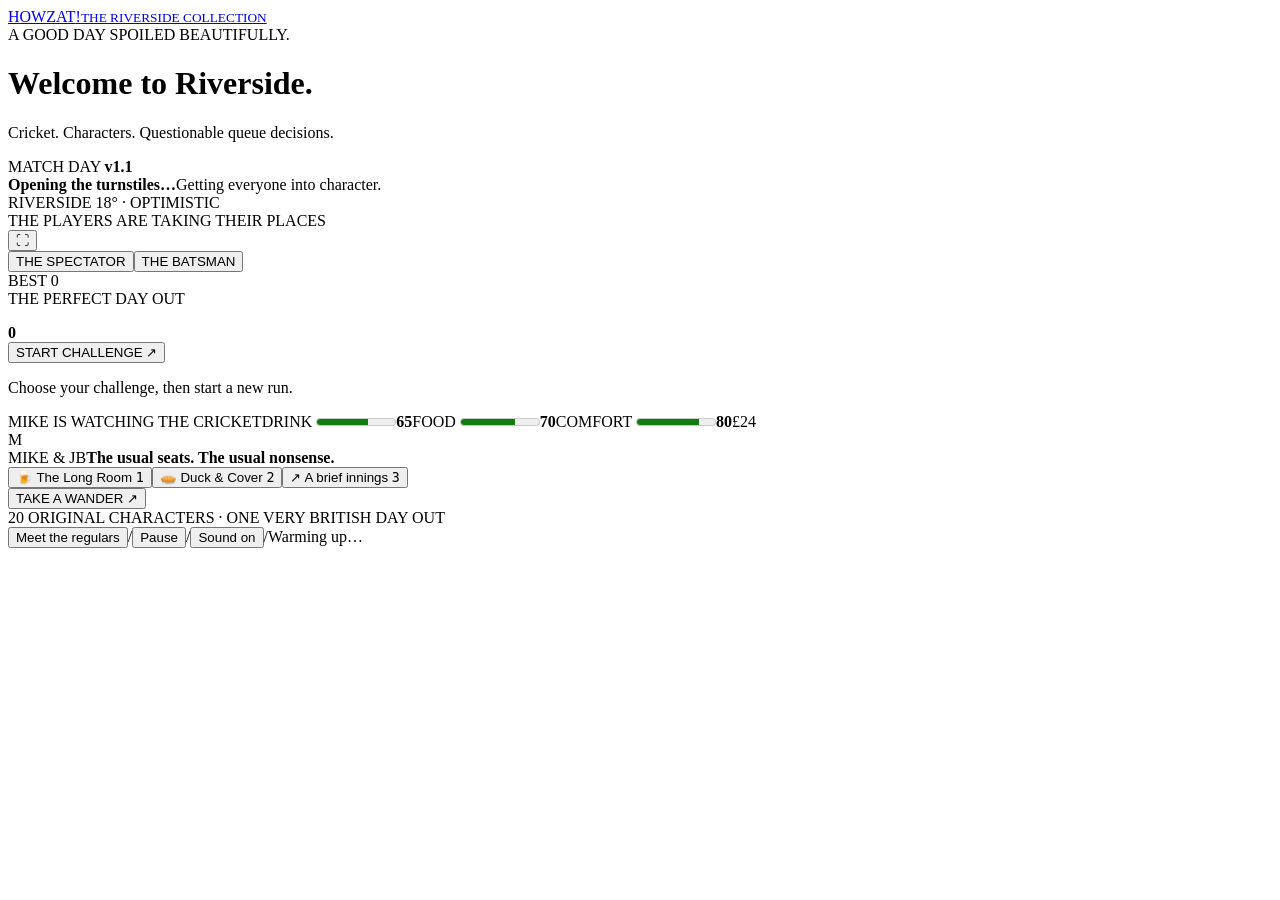
==== index.html @ 072b2ce3 "Publish HOWZAT v1 external test from a287c9a" ====
<!doctype html>
<html lang="en">
<head>
  <meta charset="UTF-8" />
  <meta name="viewport" content="width=device-width, initial-scale=1, viewport-fit=cover" />
  <meta name="theme-color" content="#152b27" />
  <title>HOWZAT! — A good day spoiled beautifully.</title>
  <script type="module" crossorigin src="/howzat-v1/assets/sprite-DUSvg-Z0.js"></script>
  <link rel="modulepreload" crossorigin href="/howzat-v1/assets/previewBuild-Dtl6fSpI.js">
  <link rel="modulepreload" crossorigin href="/howzat-v1/assets/phaser-B61OQUcB.js">
  <link rel="modulepreload" crossorigin href="/howzat-v1/assets/rng-VQFrfh1t.js">
  <link rel="modulepreload" crossorigin href="/howzat-v1/assets/mikeTuning04-BkZv1tYS.js">
  <link rel="modulepreload" crossorigin href="/howzat-v1/assets/commentary03-AoPJq0z1.js">
  <link rel="stylesheet" crossorigin href="/howzat-v1/assets/sprite-TV0q57AK.css">
</head>
<body>
  <main class="cabinet">
    <header class="masthead">
      <a class="wordmark" href="./index.html" aria-label="Howzat home">HOWZAT<span>!</span><small>THE RIVERSIDE COLLECTION</small></a>
      <div class="match-heading"><span class="eyebrow">A GOOD DAY SPOILED BEAUTIFULLY.</span><h1>Welcome to Riverside.</h1><p>Cricket. Characters. Questionable queue decisions.</p></div>
      <div class="edition"><span class="live-dot"></span> MATCH DAY <b>v1.1</b></div>
    </header>
    <section class="ground-frame" aria-label="Animated Riverside cricket ground">
      <div id="stage" role="img" aria-label="Isometric Riverside ground with animated cricket in the foreground, a spectator stand and a concourse"></div>
      <div id="loading"><span class="loading-ball"></span><strong>Opening the turnstiles…</strong><span>Getting everyone into character.</span></div>
      <div class="ground-tag"><span class="live-dot"></span> RIVERSIDE <span class="weather">18° · OPTIMISTIC</span></div>
      <div class="match-ribbon" aria-live="polite"><span id="delivery-label">THE PLAYERS ARE TAKING THEIR PLACES</span></div>
      <div id="toast" class="toast" aria-live="polite"></div>
      <button id="fullscreen" class="fullscreen" aria-label="Toggle fullscreen" title="Fullscreen">⛶</button>
      <div id="run-result" class="run-result" hidden><div class="result-card"><span id="result-kicker" class="eyebrow"></span><h2 id="result-title"></h2><strong id="result-score"></strong><span class="result-points">ARCADE POINTS</span><p id="result-detail"></p><p id="result-quip"></p><div><button id="play-again" class="primary">ANOTHER INNINGS ↗</button><button id="other-mode">TRY THE OTHER MODE</button></div></div></div>
    </section>
    <section class="arcade-console" aria-label="Arcade challenge">
      <div class="console-heading"><div class="mode-switch" aria-label="Game mode"><button data-mode="spectator" aria-pressed="true">THE SPECTATOR</button><button data-mode="batting" aria-pressed="false">THE BATSMAN</button></div><span id="best-score">BEST 0</span></div>
      <div class="challenge-row"><div class="challenge-copy"><span id="challenge-name" class="eyebrow">THE PERFECT DAY OUT</span><p id="challenge-help"></p></div><div class="challenge-score"><strong id="arcade-score">0</strong><span id="arcade-progress"></span></div><div class="challenge-stats"><span id="arcade-balls"></span><b id="arcade-combo"></b></div><button id="arcade-action" class="primary">START CHALLENGE ↗</button></div>
      <p id="challenge-feedback" class="challenge-feedback" role="status">Choose your challenge, then start a new run.</p>
      <div id="spectator-tools" class="spectator-tools"><span id="moment">MIKE IS WATCHING THE CRICKET</span><label>DRINK <meter id="need-drink" min="0" max="100" low="25" high="50" optimum="90" value="65"></meter><b id="value-drink">65</b></label><label>FOOD <meter id="need-food" min="0" max="100" low="25" high="50" optimum="90" value="70"></meter><b id="value-food">70</b></label><label>COMFORT <meter id="need-comfort" min="0" max="100" low="25" high="50" optimum="90" value="80"></meter><b id="value-comfort">80</b></label><span id="cash">£24</span></div>
      <div id="batting-tools" class="batting-tools" hidden><div class="shot-buttons"><button data-shot="defend">DEFEND <kbd>1</kbd></button><button data-shot="drive">DRIVE <kbd>2</kbd></button><button data-shot="loft">LOFT <kbd>3</kbd></button></div><div class="direction-buttons"><button data-direction="leg">← LEG</button><button data-direction="off">OFF →</button><span id="gap-label">GAP: OFF →</span></div><div class="timing-control"><span id="timing-feedback">WATCH THE MARKER</span><div class="timing-track" aria-label="Shot timing: tap as the moving marker reaches the gold zone"><div class="timing-good"></div><div class="timing-perfect"></div><i id="timing-needle"></i></div></div></div>
    </section>
    <section class="control-desk" aria-label="Ground controls">
      <div class="mike-panel"><span class="portrait-mark">M</span><div><span class="eyebrow">MIKE &amp; JB</span><strong id="mike-status">The usual seats. The usual nonsense.</strong></div></div>
      <div class="venue-buttons"><button data-venue="bar"><span>🍺</span> The Long Room <kbd>1</kbd></button><button data-venue="food"><span>🥧</span> Duck &amp; Cover <kbd>2</kbd></button><button data-venue="toilets"><span>↗</span> A brief innings <kbd>3</kbd></button></div>
      <button id="tour" class="primary">TAKE A WANDER <span>↗</span></button>
    </section>
    <footer><span>20 ORIGINAL CHARACTERS · ONE VERY BRITISH DAY OUT</span><div><button id="cast-toggle">Meet the regulars</button><span class="footer-divider">/</span><button id="pause">Pause</button><span class="footer-divider">/</span><button id="sound" aria-pressed="true">Sound on</button><span class="footer-divider">/</span><output id="performance">Warming up…</output></div></footer>
    <section id="cast" class="cast-gallery" hidden aria-label="The Riverside regulars"><div class="cast-heading"><h2>A ground full of characters.</h2><p>Every regular has somewhere to be. Usually the bar.</p></div><div id="cast-grid"></div></section>
  </main>
</body>
</html>
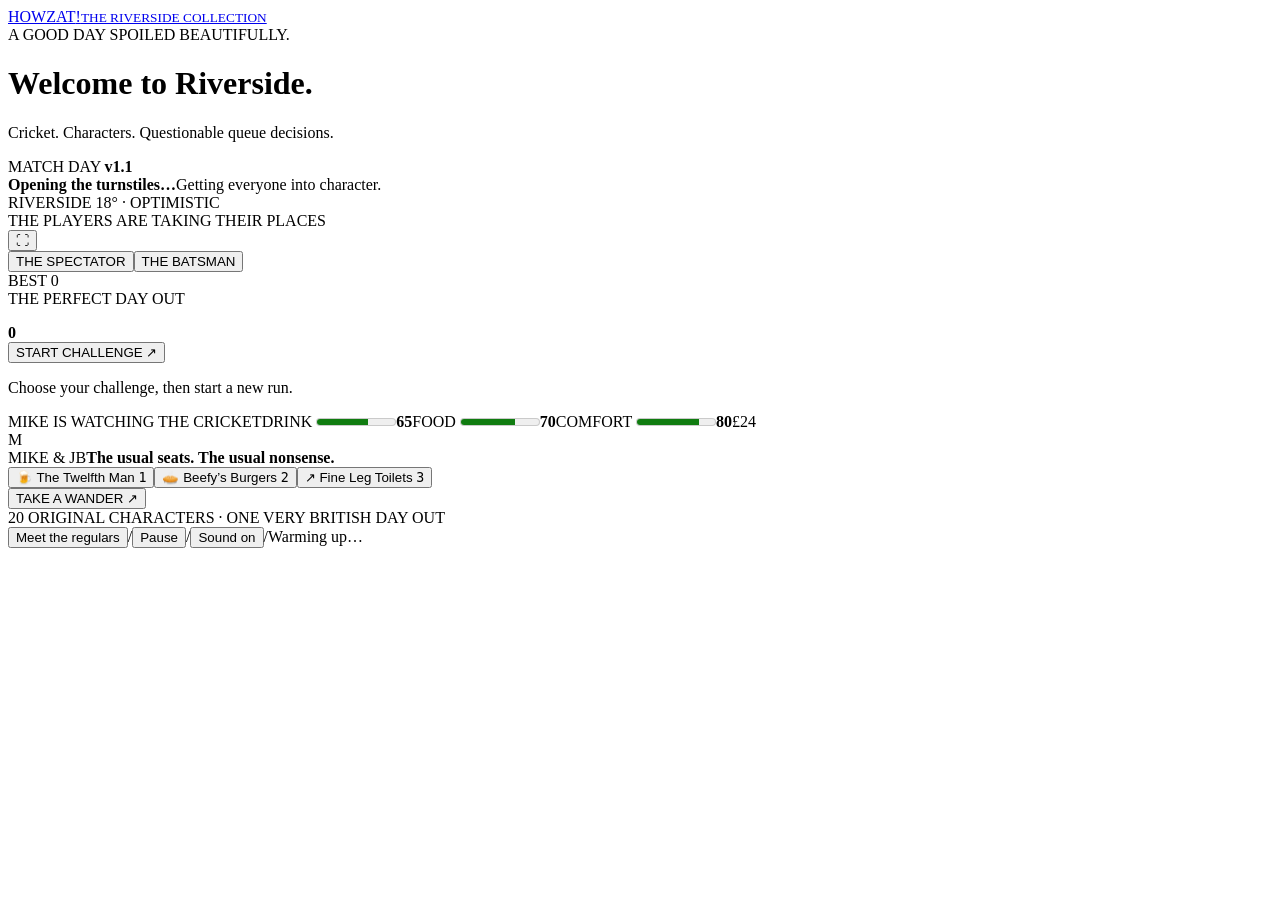
==== commit 6236a76e: "deploy: clearer Riverside and face-free lead names (#118, 76349f9)" ====
--- a/index.html
+++ b/index.html
@@ -5,13 +5,9 @@
   <meta name="viewport" content="width=device-width, initial-scale=1, viewport-fit=cover" />
   <meta name="theme-color" content="#152b27" />
   <title>HOWZAT! — A good day spoiled beautifully.</title>
-  <script type="module" crossorigin src="/howzat-v1/assets/sprite-DUSvg-Z0.js"></script>
-  <link rel="modulepreload" crossorigin href="/howzat-v1/assets/previewBuild-Dtl6fSpI.js">
-  <link rel="modulepreload" crossorigin href="/howzat-v1/assets/phaser-B61OQUcB.js">
-  <link rel="modulepreload" crossorigin href="/howzat-v1/assets/rng-VQFrfh1t.js">
-  <link rel="modulepreload" crossorigin href="/howzat-v1/assets/mikeTuning04-BkZv1tYS.js">
-  <link rel="modulepreload" crossorigin href="/howzat-v1/assets/commentary03-AoPJq0z1.js">
-  <link rel="stylesheet" crossorigin href="/howzat-v1/assets/sprite-TV0q57AK.css">
+  <script type="module" crossorigin src="/howzat-v1/assets/index-CotE_-aQ.js"></script>
+  <link rel="modulepreload" crossorigin href="/howzat-v1/assets/motion-DCfkHhD9.js">
+  <link rel="stylesheet" crossorigin href="/howzat-v1/assets/index-BYt6DqQd.css">
 </head>
 <body>
   <main class="cabinet">
@@ -38,7 +34,7 @@
     </section>
     <section class="control-desk" aria-label="Ground controls">
       <div class="mike-panel"><span class="portrait-mark">M</span><div><span class="eyebrow">MIKE &amp; JB</span><strong id="mike-status">The usual seats. The usual nonsense.</strong></div></div>
-      <div class="venue-buttons"><button data-venue="bar"><span>🍺</span> The Long Room <kbd>1</kbd></button><button data-venue="food"><span>🥧</span> Duck &amp; Cover <kbd>2</kbd></button><button data-venue="toilets"><span>↗</span> A brief innings <kbd>3</kbd></button></div>
+      <div class="venue-buttons"><button data-venue="bar"><span>🍺</span> The Twelfth Man <kbd>1</kbd></button><button data-venue="food"><span>🥧</span> Beefy’s Burgers <kbd>2</kbd></button><button data-venue="toilets"><span>↗</span> Fine Leg Toilets <kbd>3</kbd></button></div>
       <button id="tour" class="primary">TAKE A WANDER <span>↗</span></button>
     </section>
     <footer><span>20 ORIGINAL CHARACTERS · ONE VERY BRITISH DAY OUT</span><div><button id="cast-toggle">Meet the regulars</button><span class="footer-divider">/</span><button id="pause">Pause</button><span class="footer-divider">/</span><button id="sound" aria-pressed="true">Sound on</button><span class="footer-divider">/</span><output id="performance">Warming up…</output></div></footer>
